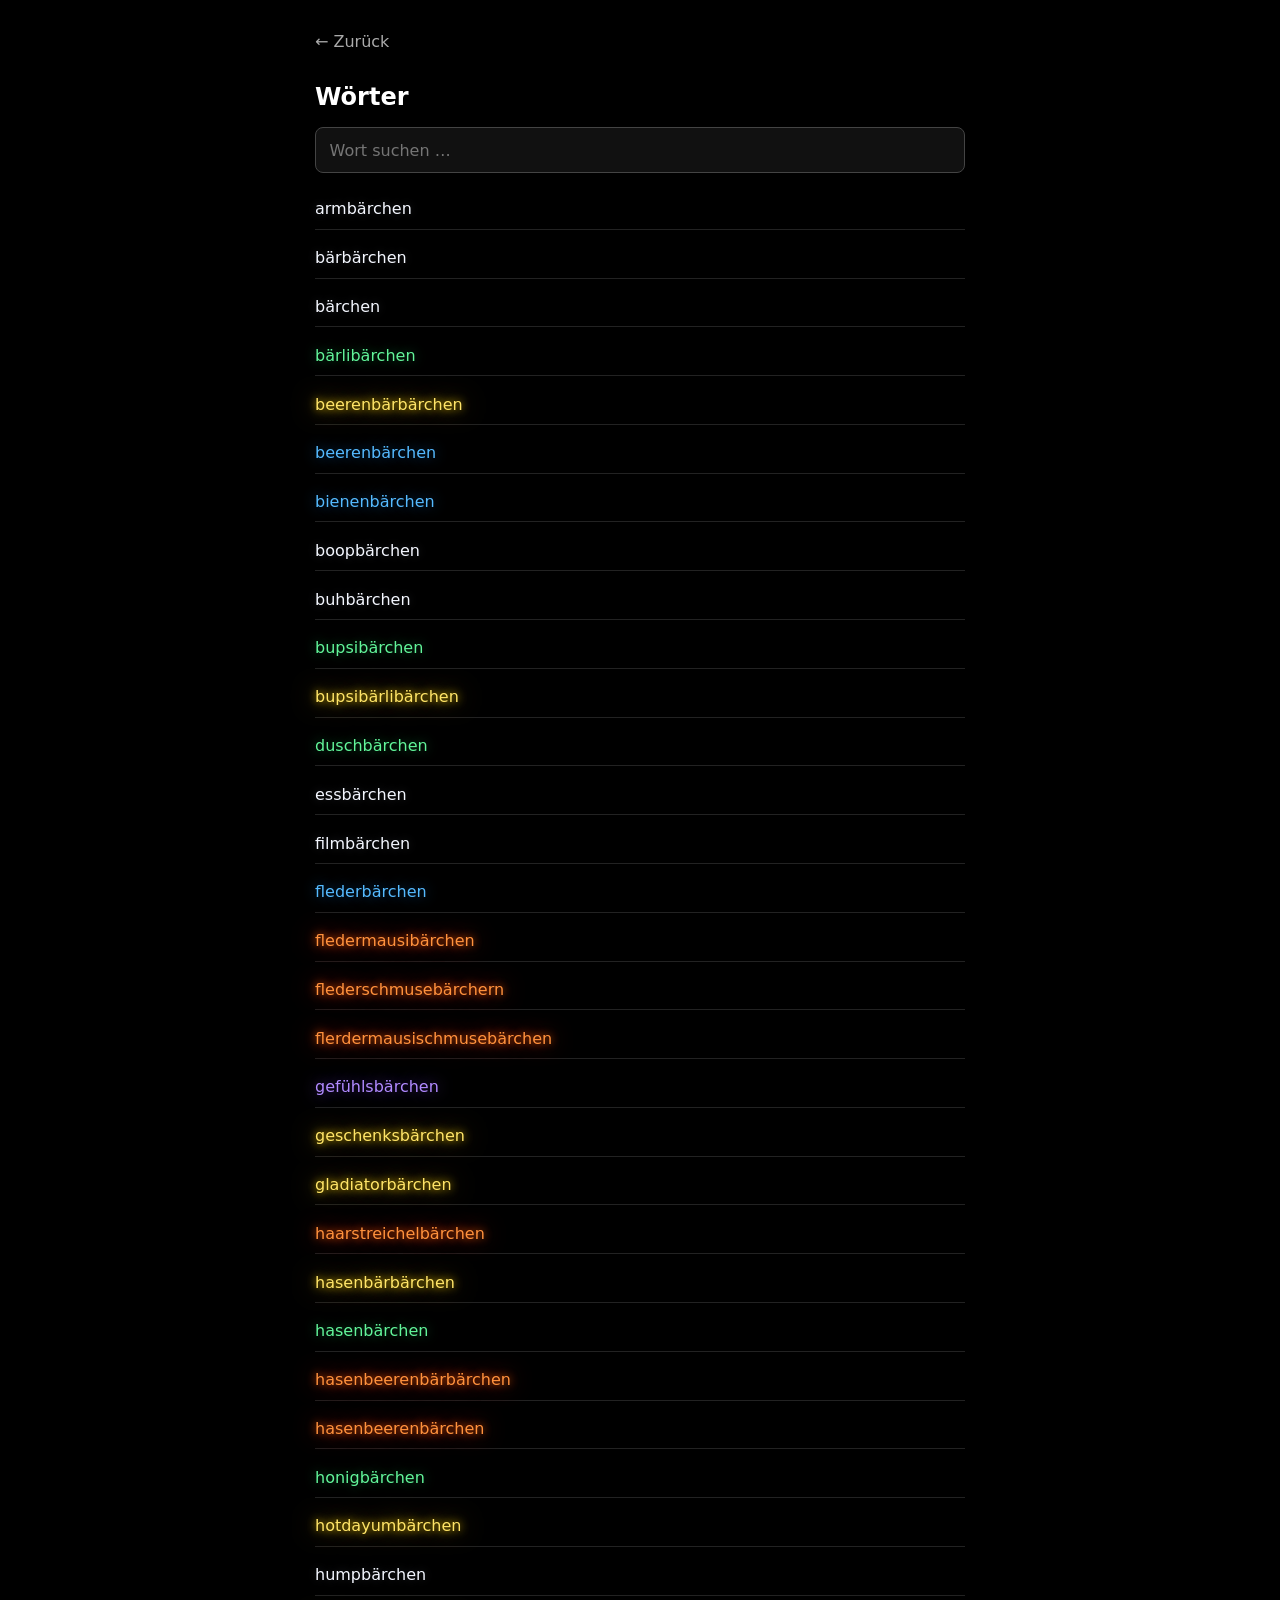
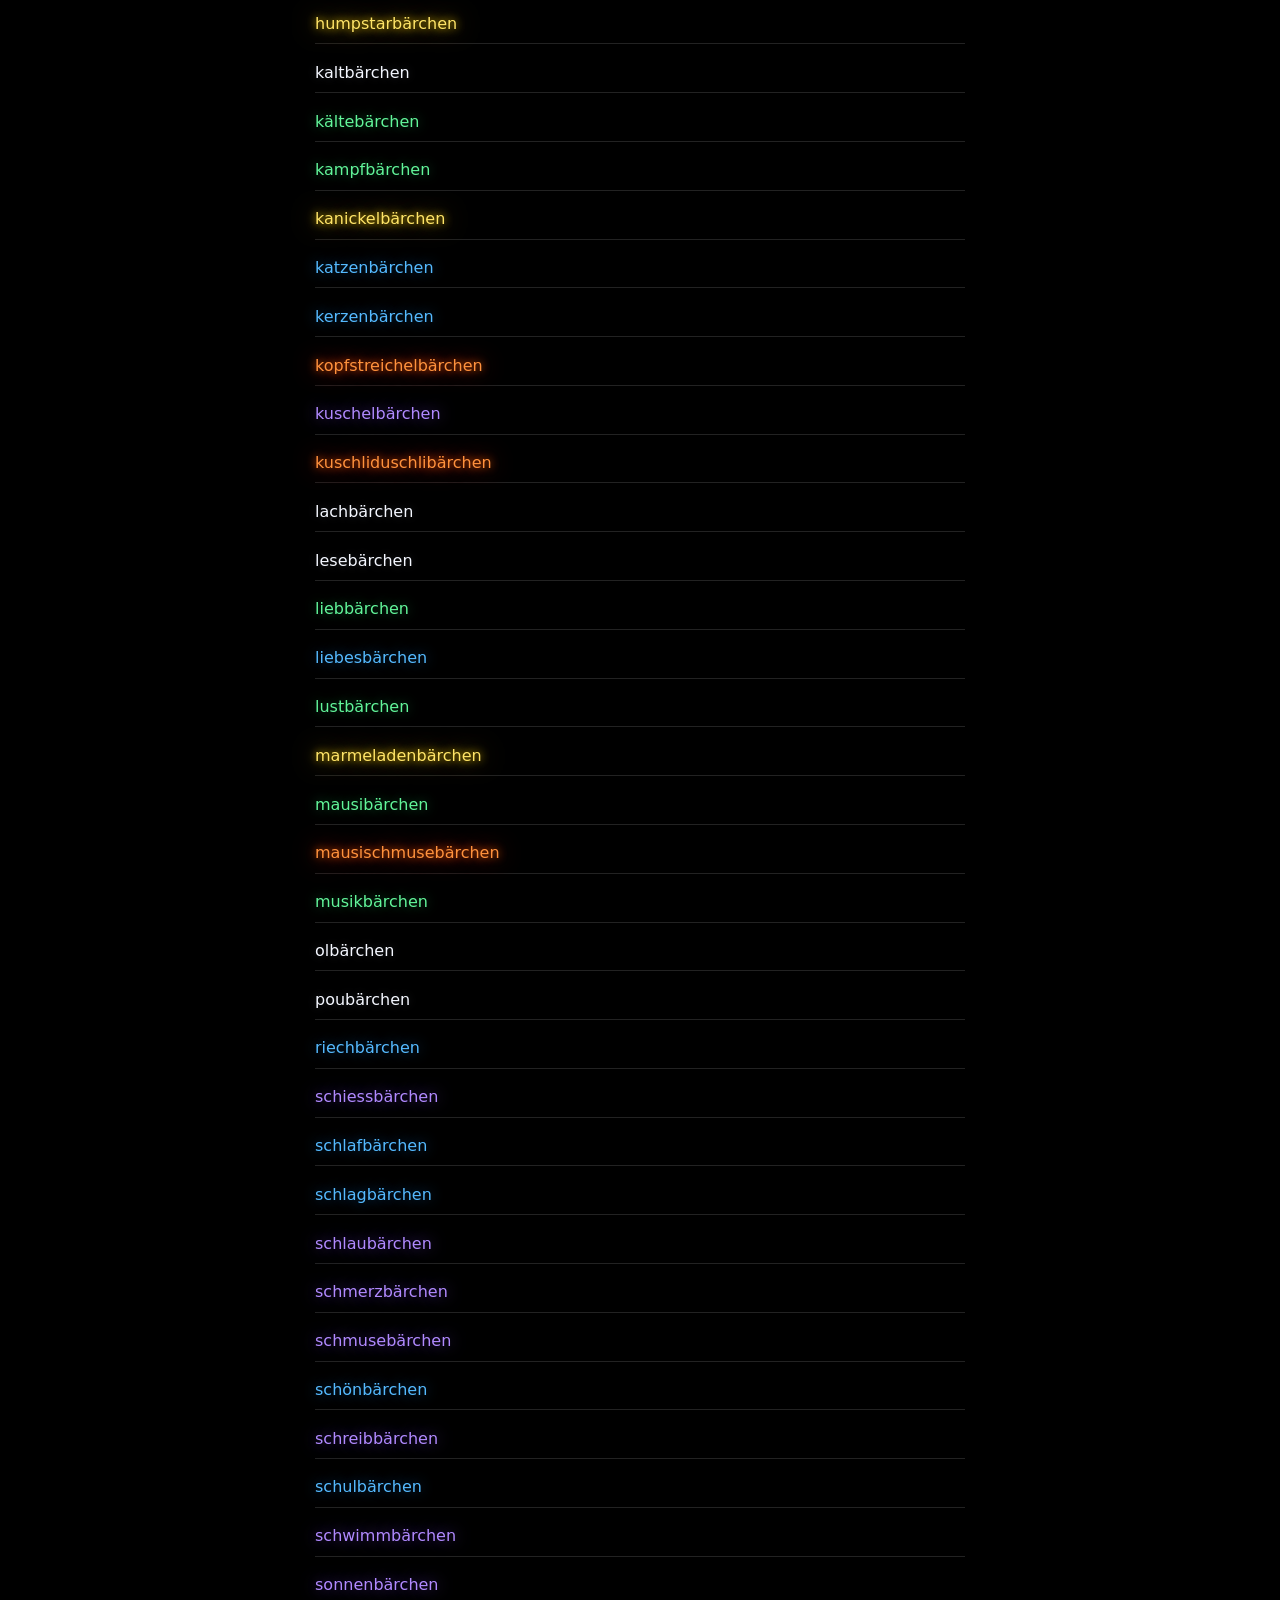
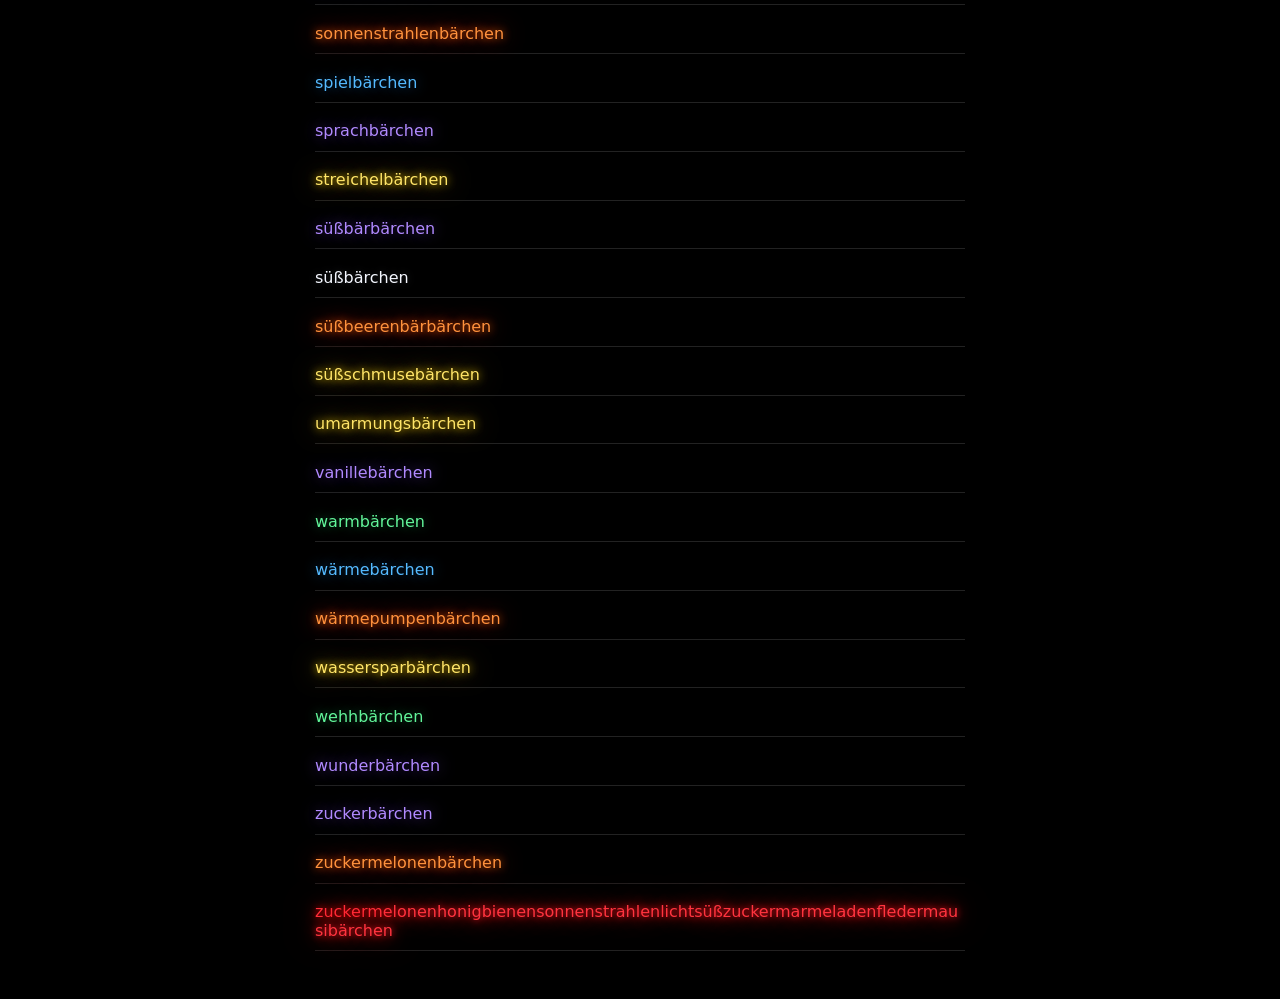
==== baerchen-katalog.html @ b8acbae1 "bärchen gamble 1.0v" ====
<!doctype html>
<html lang="de">
  <head>
    <meta charset="utf-8" />
    <meta name="viewport" content="width=device-width, initial-scale=1" />
    <meta name="theme-color" content="#000000" />
    <title>Bärchen – Wörter</title>
    <style>
      :root {
        color-scheme: dark;
        font-family: system-ui, sans-serif;
        background: #000;
        color: #fff;
      }

      * {
        box-sizing: border-box;
      }

      body {
        width: min(100% - 2rem, 650px);
        margin: 0 auto;
        padding: 2rem 0;
        background: #000;
      }

      a {
        color: #aaa;
        text-decoration: none;
      }

      a:hover {
        color: #fff;
      }

      h1 {
        margin: 2rem 0 1rem;
        font-size: 1.5rem;
      }

      input {
        width: 100%;
        min-height: 46px;
        border: 1px solid #444;
        border-radius: 8px;
        padding: 0.7rem 0.85rem;
        background: #111;
        color: #fff;
        font: inherit;
      }

      input:focus-visible,
      a:focus-visible {
        outline: 2px solid #fff;
        outline-offset: 3px;
      }

      ul {
        display: grid;
        gap: 0.5rem;
        margin: 1rem 0;
        padding: 0;
        list-style: none;
      }

      li {
        border-bottom: 1px solid #222;
        padding: 0.65rem 0;
        overflow-wrap: anywhere;
      }

      .standard { color: #f4f7ff; text-shadow: 0 0 10px rgb(220 232 255 / 18%); }
      .green { color: #62f59a; text-shadow: 0 0 12px rgb(57 255 133 / 38%); }
      .blue { color: #55baff; text-shadow: 0 0 14px rgb(46 156 255 / 48%); }
      .indigo { color: #b18aff; text-shadow: 0 0 15px rgb(143 91 255 / 58%); }
      .legendary { color: #ffe568; text-shadow: 0 0 9px #ffd000, 0 0 24px rgb(255 208 0 / 72%), 0 0 40px rgb(255 170 0 / 32%); }
      .mythic { color: #ff923d; text-shadow: 0 0 8px #ff5c00, 0 0 22px rgb(255 80 0 / 78%), 0 0 38px rgb(255 55 0 / 42%); }
      .unique { color: #ff343f; text-shadow: 0 0 7px #ff1724, 0 0 18px #f00, 0 0 38px rgb(255 0 28 / 88%); }

      #message {
        color: #999;
      }

      #csvPicker {
        display: inline-block;
        margin-top: 0.5rem;
        border: 1px solid #444;
        border-radius: 999px;
        padding: 0.55rem 0.9rem;
        color: #ddd;
        cursor: pointer;
      }

      #csvPicker[hidden] {
        display: none;
      }

      #csvFile {
        position: absolute;
        width: 1px;
        height: 1px;
        overflow: hidden;
        clip-path: inset(50%);
      }

      #csvPicker:focus-within {
        outline: 2px solid #fff;
        outline-offset: 3px;
      }
    </style>
  </head>
  <body>
    <a href="baerchen.html">← Zurück</a>
    <main>
      <h1>Wörter</h1>
      <label>
        <span hidden>Wort suchen</span>
        <input id="search" type="search" placeholder="Wort suchen …" autocomplete="off" />
      </label>
      <ul id="wordList"></ul>
      <p id="message" aria-live="polite"></p>
      <label id="csvPicker" for="csvFile" hidden>
        CSV auswählen
        <input id="csvFile" type="file" accept=".csv,text/csv" />
      </label>
    </main>

    <script>
      const searchInput = document.querySelector("#search");
      const wordList = document.querySelector("#wordList");
      const message = document.querySelector("#message");
      const csvPicker = document.querySelector("#csvPicker");
      const csvFile = document.querySelector("#csvFile");
      const csvStorageKey = "baerchen-csv-text";
      let words = [];
      let wordDistribution = [];
      let totalWordWeight = 0;

      function loadCSV(text) {
        words = parseCSV(text);
        wordDistribution = createWordDistribution(words);
        totalWordWeight = wordDistribution.reduce((total, entry) => total + entry.weight, 0);
        renderWords();
        if (words.length === 0) {
          message.textContent = "Die CSV enthält keine Wörter.";
          return false;
        }
        csvPicker.hidden = true;
        return true;
      }

      function parseCSV(text) {
        const cells = [];
        let cell = "";
        let quoted = false;

        for (let index = 0; index < text.length; index += 1) {
          const character = text[index];
          if (character === '"') {
            if (quoted && text[index + 1] === '"') {
              cell += '"';
              index += 1;
            } else {
              quoted = !quoted;
            }
          } else if (!quoted && (character === "," || character === "\n" || character === "\r")) {
            if (cell.trim()) cells.push(cell.trim());
            cell = "";
            if (character === "\r" && text[index + 1] === "\n") index += 1;
          } else {
            cell += character;
          }
        }
        if (cell.trim()) cells.push(cell.trim());

        const uniqueWords = new Map();
        for (const value of cells) {
          const word = value.trim();
          if (!word || /^(wort|word)$/i.test(word)) continue;
          const key = word.toLocaleLowerCase("de");
          if (!uniqueWords.has(key)) uniqueWords.set(key, word);
        }
        return [...uniqueWords.values()];
      }

      function createWordDistribution(wordList) {
        const orderedWords = [...wordList].sort((left, right) =>
          [...left].length - [...right].length ||
          left.localeCompare(right, "de", { sensitivity: "base" }),
        );
        if (orderedWords.length <= 1) {
          return orderedWords.map((word) => ({ word, weight: 1 }));
        }

        const targetDenominator = 1e7;
        function geometricSum(ratio) {
          let term = 1;
          let sum = 1;
          for (let rank = 1; rank < orderedWords.length; rank += 1) {
            term *= ratio;
            sum += term;
            if (sum >= targetDenominator) return sum;
          }
          return sum;
        }

        let lower = 1;
        let upper = 2;
        while (geometricSum(upper) < targetDenominator) upper *= 2;
        for (let iteration = 0; iteration < 100; iteration += 1) {
          const middle = (lower + upper) / 2;
          if (geometricSum(middle) < targetDenominator) lower = middle;
          else upper = middle;
        }

        const ratio = (lower + upper) / 2;
        return orderedWords.map((word, rank) => ({ word, weight: ratio ** -rank }));
      }

      function rarityClass(word) {
        const entry = wordDistribution.find((weightedWord) => weightedWord.word === word);
        if (!entry) return "standard";
        const odds = totalWordWeight / entry.weight;
        const rarestOdds = totalWordWeight / wordDistribution.at(-1).weight;
        if (odds >= rarestOdds) return wordDistribution.length === 1 ? "standard" : "unique";
        const mostCommonOdds = totalWordWeight / wordDistribution[0].weight;
        if (rarestOdds <= mostCommonOdds) return "standard";
        const rarityTiers = ["standard", "green", "blue", "indigo", "legendary", "mythic"];
        const rarityProgress = Math.log10(odds / mostCommonOdds) / Math.log10(rarestOdds / mostCommonOdds);
        const tier = Math.floor(rarityProgress * rarityTiers.length);
        return rarityTiers[Math.min(tier, rarityTiers.length - 1)];
      }

      function formatOdds(word) {
        const entry = wordDistribution.find((weightedWord) => weightedWord.word === word);
        if (!entry) return "1";
        return new Intl.NumberFormat("de-DE", {
          maximumSignificantDigits: 21,
        }).format(Math.round(totalWordWeight / entry.weight));
      }

      function renderWords() {
        const query = searchInput.value.trim().toLocaleLowerCase("de");
        const matches = [...words]
          .sort((left, right) => left.localeCompare(right, "de", { sensitivity: "base" }))
          .filter((word) => word.toLocaleLowerCase("de").includes(query));

        wordList.replaceChildren(...matches.map((word) => {
          const item = document.createElement("li");
          item.textContent = word;
          const entry = wordDistribution.find((weightedWord) => weightedWord.word === word);
          const chance = (entry.weight / totalWordWeight) * 100;
          item.className = rarityClass(word);
          item.title = `Chance: ${new Intl.NumberFormat("de-DE", {
            maximumSignificantDigits: 8,
          }).format(chance)} % (1 : ${formatOdds(word)})`;
          return item;
        }));
        message.textContent = matches.length === 0 ? "Keine Wörter gefunden." : "";
      }

      searchInput.addEventListener("input", renderWords);
      csvFile.addEventListener("change", async () => {
        const file = csvFile.files[0];
        if (!file) return;
        try {
          const text = await file.text();
          if (!loadCSV(text)) return;
          try {
            localStorage.setItem(csvStorageKey, text);
          } catch {
            message.textContent = "Wörter geladen. Der Browser kann die CSV für den nächsten Start leider nicht speichern.";
          }
        } catch (error) {
          message.textContent = `Die CSV konnte nicht gelesen werden: ${error.message}`;
        }
      });

      fetch("woerter.csv")
        .then((response) => {
          if (!response.ok) throw new Error(`HTTP ${response.status}`);
          return response.text();
        })
        .then((text) => {
          loadCSV(text);
        })
        .catch(() => {
          let savedCSV = null;
          try {
            savedCSV = localStorage.getItem(csvStorageKey);
          } catch {
            savedCSV = null;
          }
          if (savedCSV && loadCSV(savedCSV)) return;
          message.textContent = "CSV lokal nicht automatisch lesbar. Wähle die Datei woerter.csv aus.";
          csvPicker.hidden = false;
        });
    </script>
  </body>
</html>
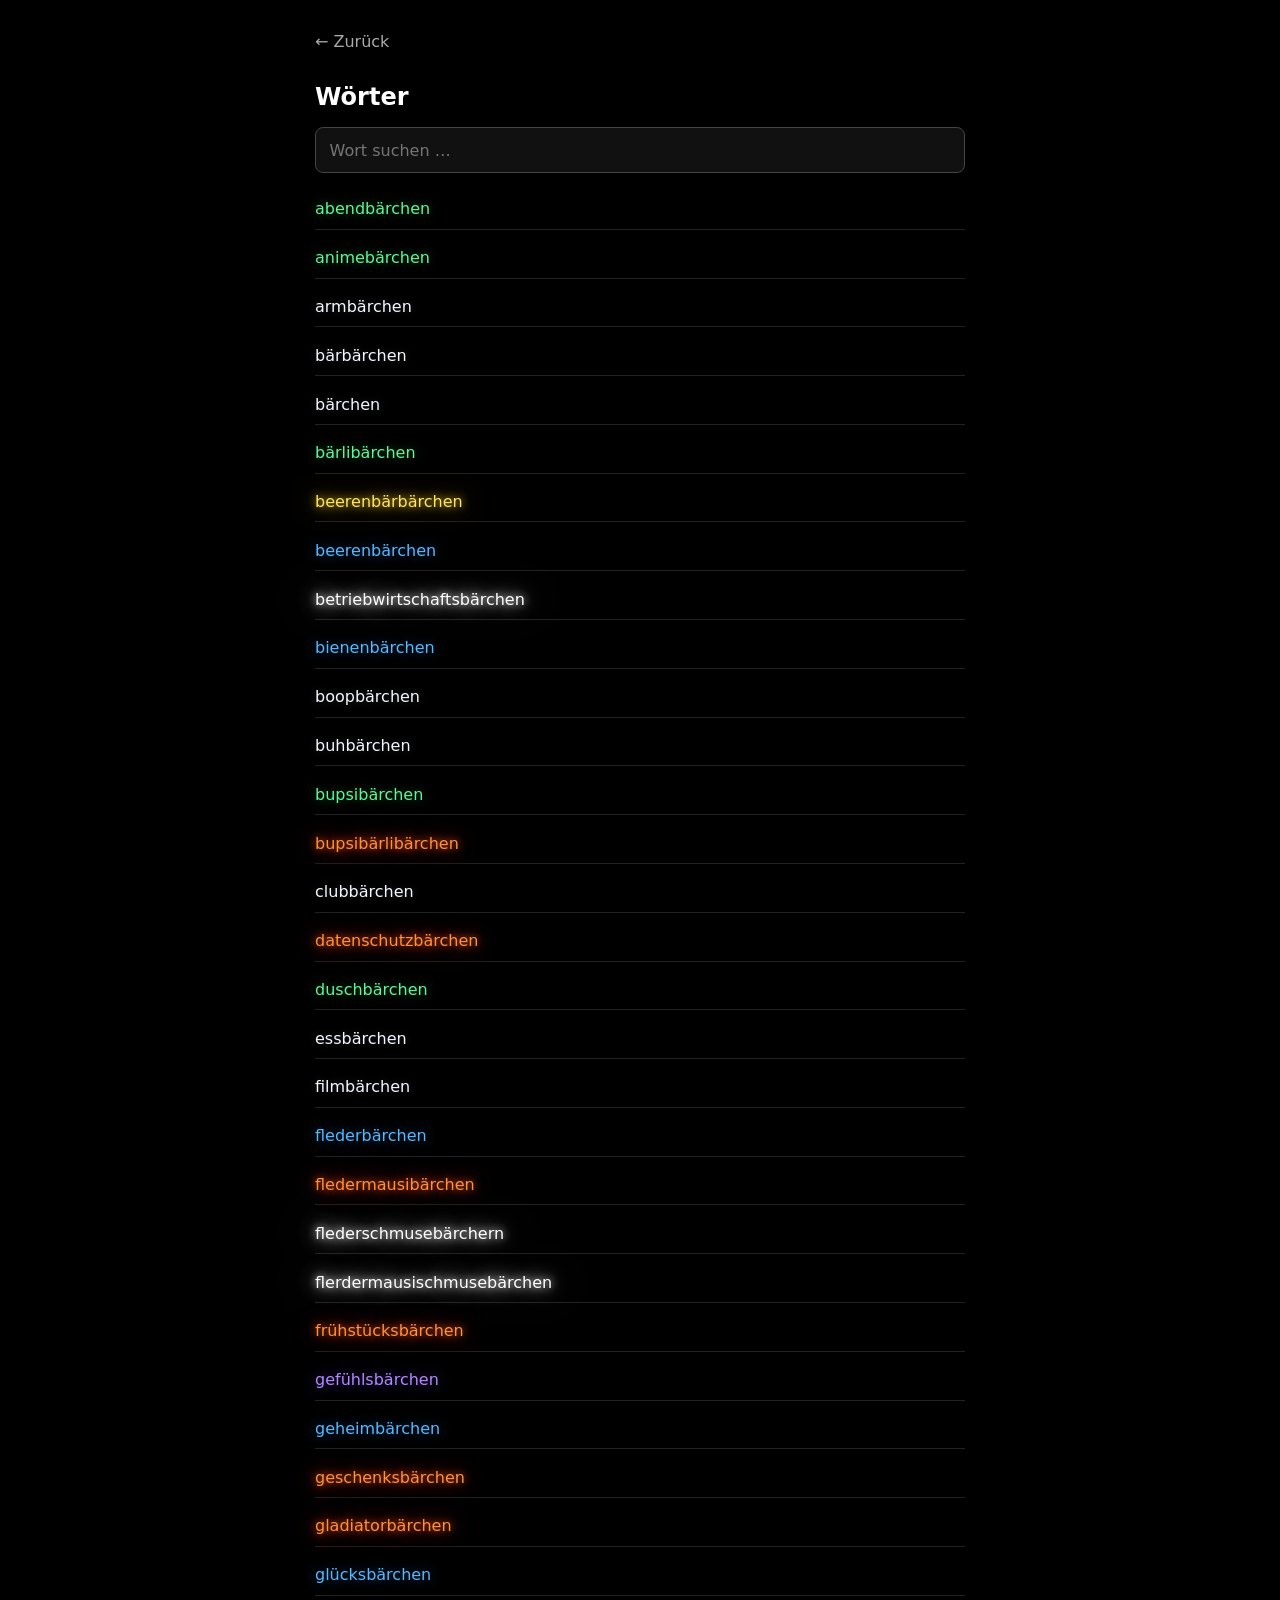
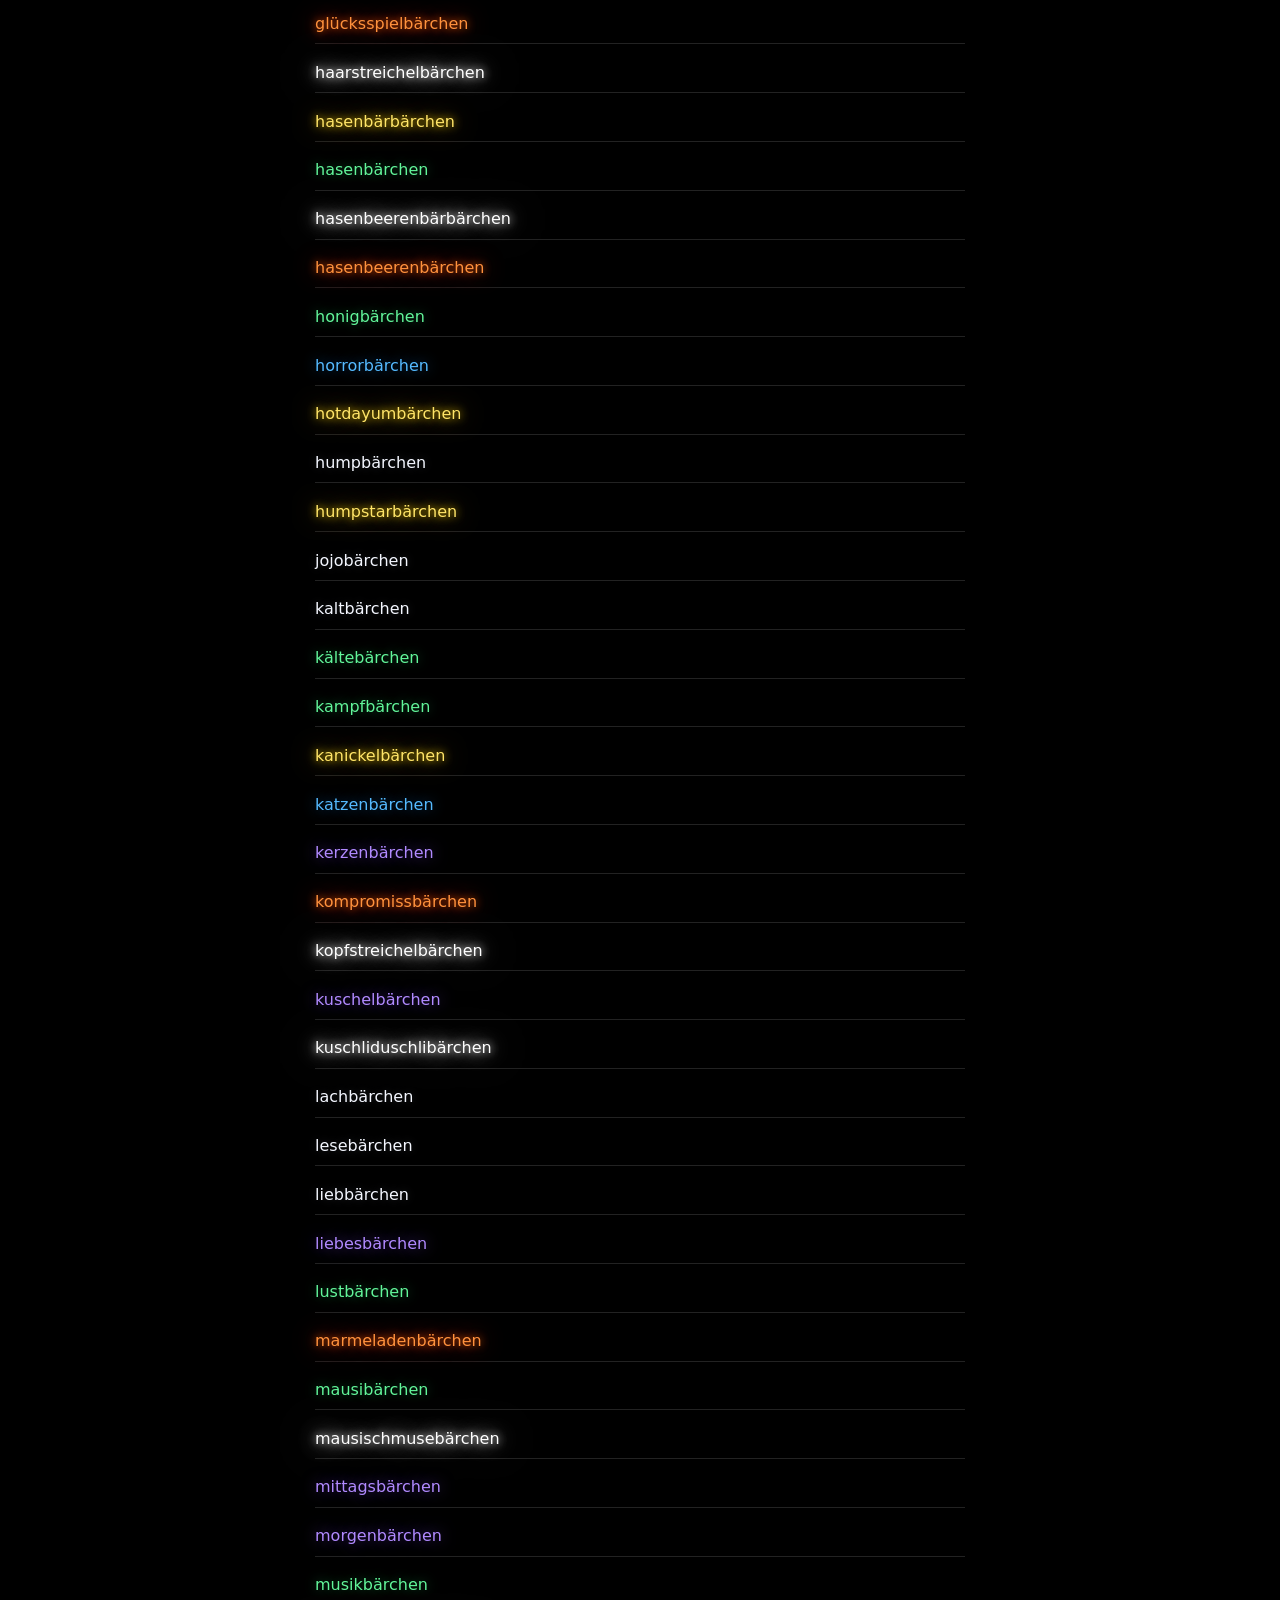
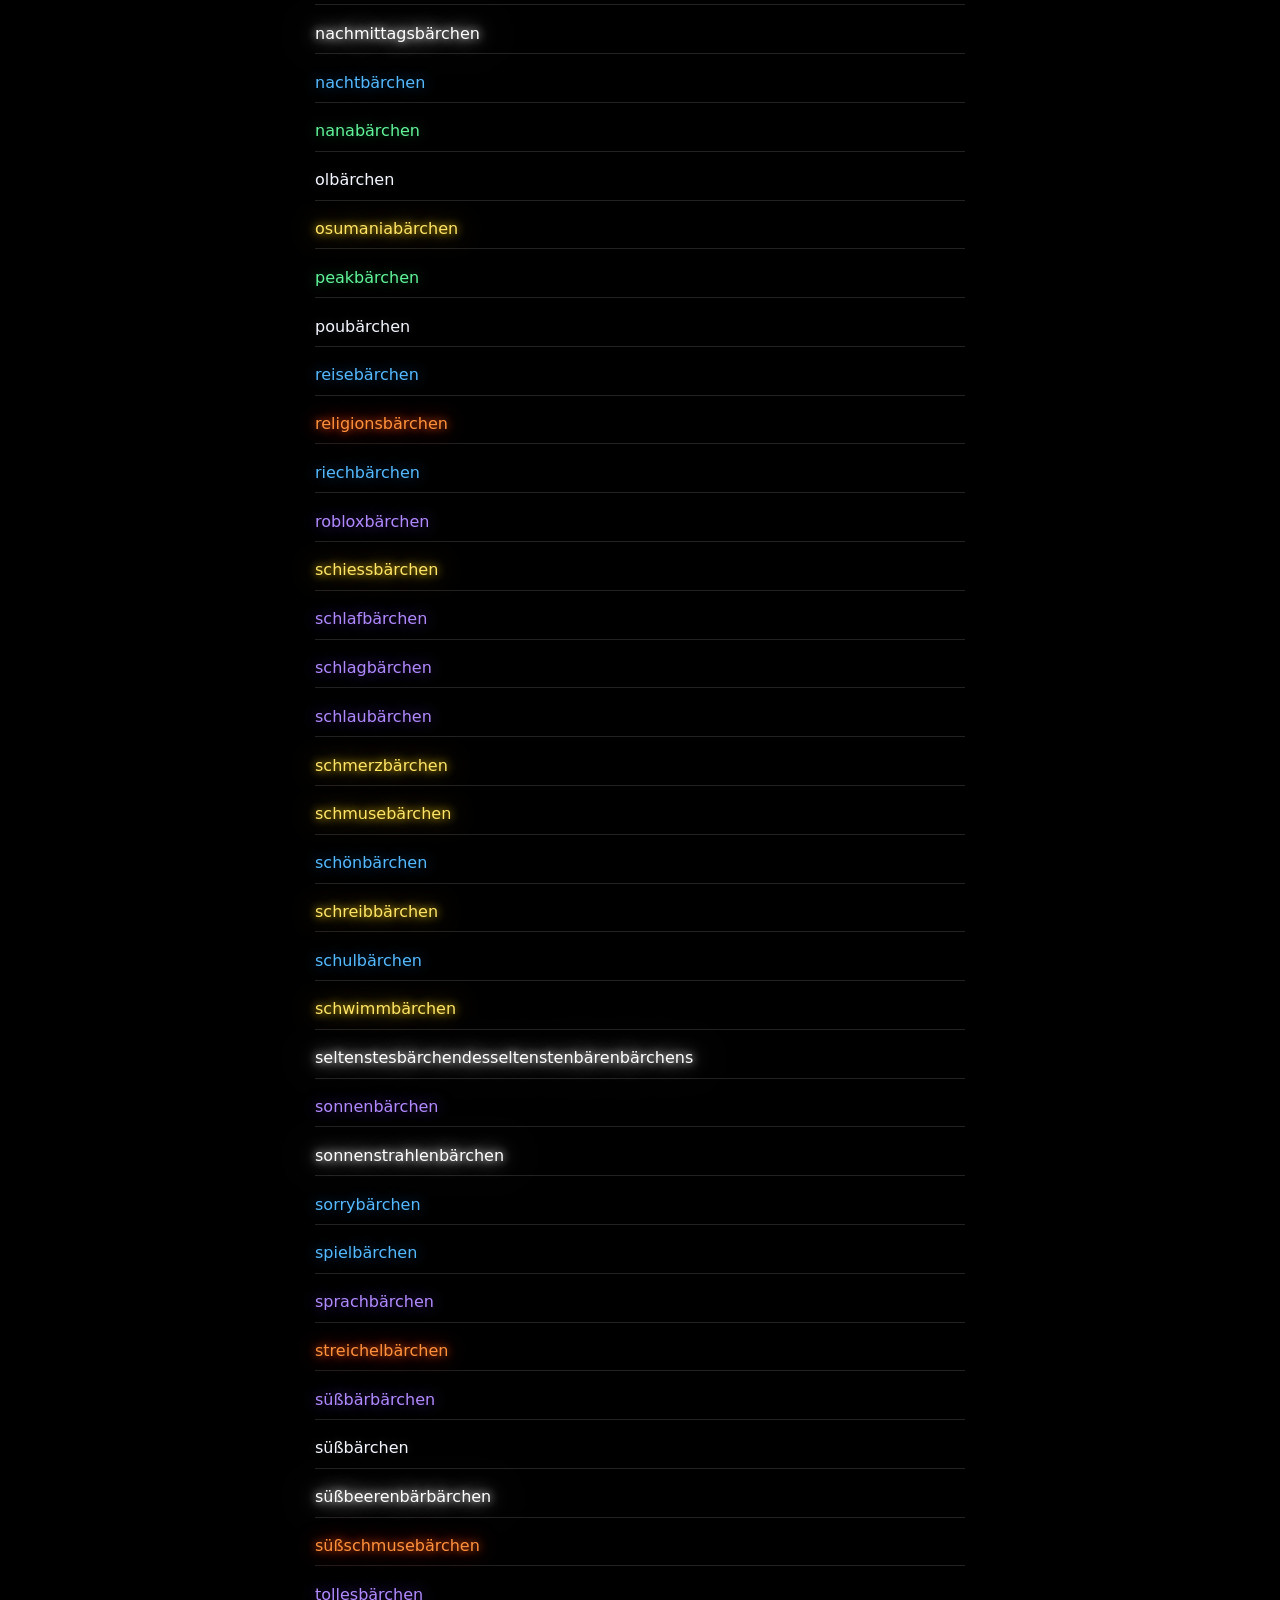
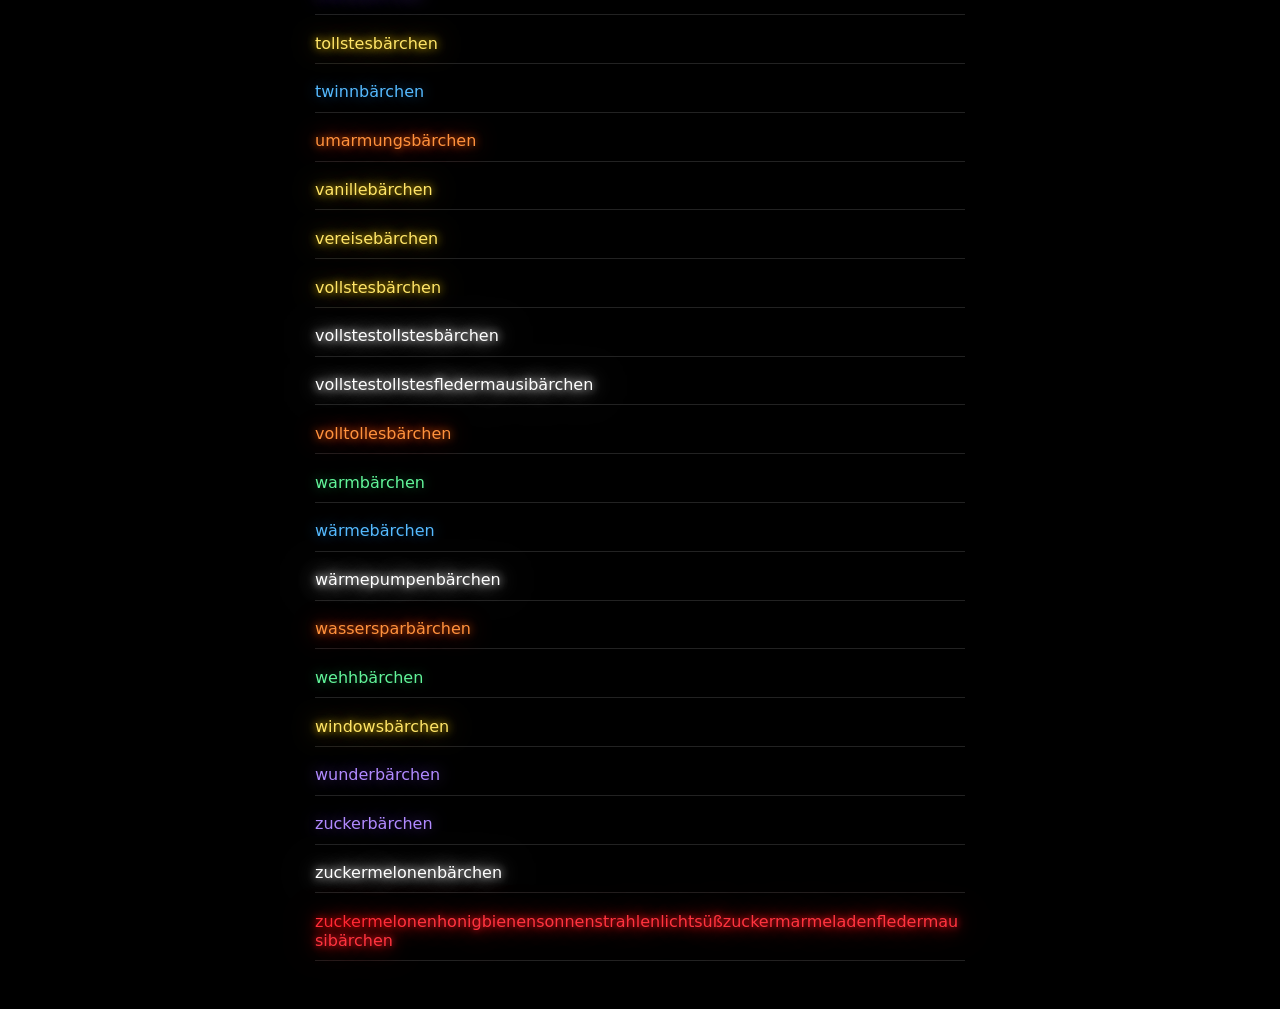
==== commit b846739d: "bärchen gamble mehr bärchen / godly wörter" ====
--- a/baerchen-katalog.html
+++ b/baerchen-katalog.html
@@ -75,7 +75,15 @@
       .indigo { color: #b18aff; text-shadow: 0 0 15px rgb(143 91 255 / 58%); }
       .legendary { color: #ffe568; text-shadow: 0 0 9px #ffd000, 0 0 24px rgb(255 208 0 / 72%), 0 0 40px rgb(255 170 0 / 32%); }
       .mythic { color: #ff923d; text-shadow: 0 0 8px #ff5c00, 0 0 22px rgb(255 80 0 / 78%), 0 0 38px rgb(255 55 0 / 42%); }
+      .godly { color: #fff; text-shadow: 0 0 8px #fff, 0 0 22px rgb(255 255 255 / 88%), 0 0 42px rgb(255 255 255 / 65%); animation: godly-pulse 0.8s ease-in-out infinite alternate; }
       .unique { color: #ff343f; text-shadow: 0 0 7px #ff1724, 0 0 18px #f00, 0 0 38px rgb(255 0 28 / 88%); }
+      @keyframes godly-pulse {
+        from { opacity: 0.65; text-shadow: 0 0 5px #fff, 0 0 14px rgb(255 255 255 / 65%); }
+        to { opacity: 1; text-shadow: 0 0 12px #fff, 0 0 30px #fff, 0 0 52px rgb(255 255 255 / 85%); }
+      }
+      @media (prefers-reduced-motion: reduce) {
+        .godly { animation: none; }
+      }
 
       #message {
         color: #999;
@@ -225,7 +233,7 @@
         if (odds >= rarestOdds) return wordDistribution.length === 1 ? "standard" : "unique";
         const mostCommonOdds = totalWordWeight / wordDistribution[0].weight;
         if (rarestOdds <= mostCommonOdds) return "standard";
-        const rarityTiers = ["standard", "green", "blue", "indigo", "legendary", "mythic"];
+        const rarityTiers = ["standard", "green", "blue", "indigo", "legendary", "mythic", "godly"];
         const rarityProgress = Math.log10(odds / mostCommonOdds) / Math.log10(rarestOdds / mostCommonOdds);
         const tier = Math.floor(rarityProgress * rarityTiers.length);
         return rarityTiers[Math.min(tier, rarityTiers.length - 1)];
